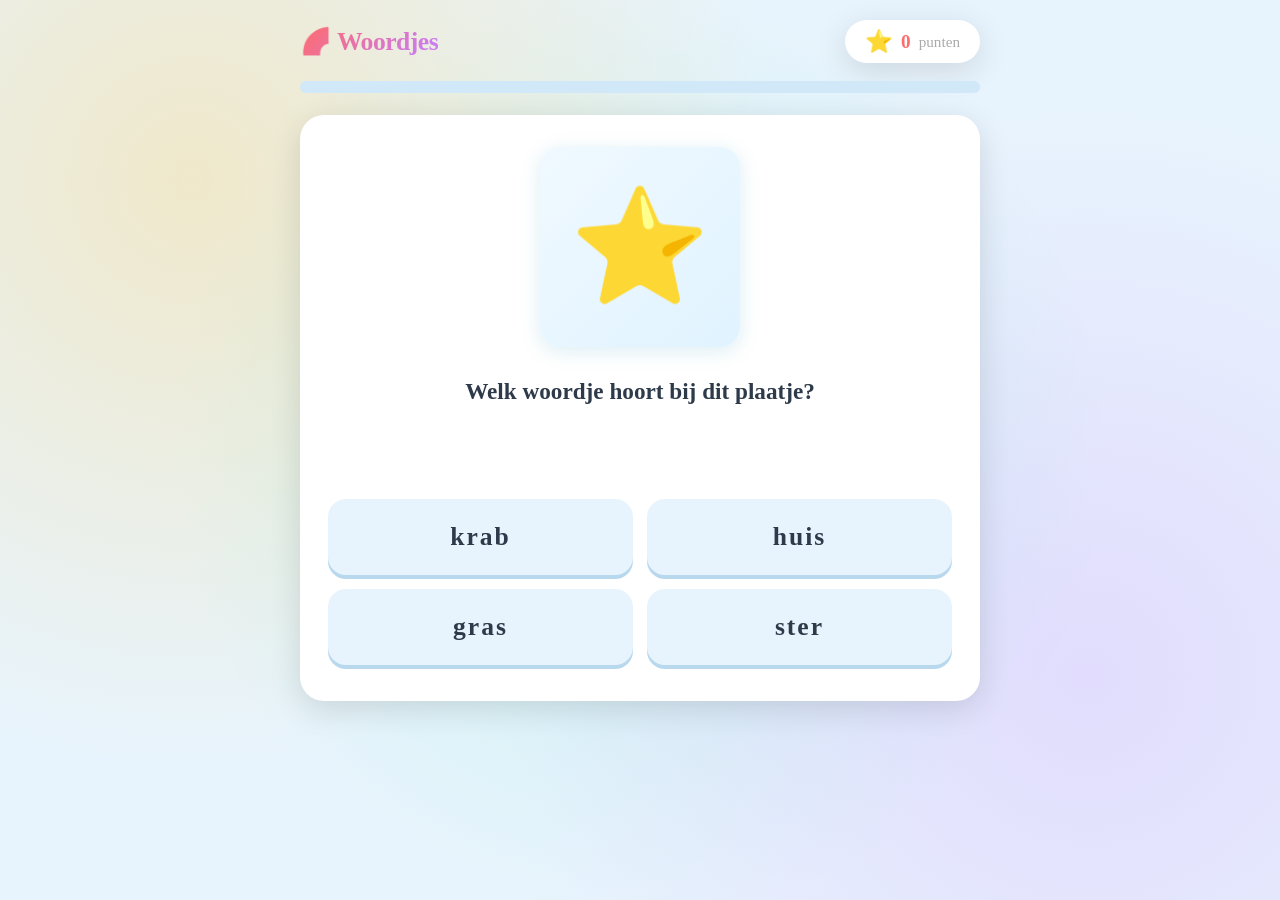
==== index.html @ d2e3b865 "init woorden app" ====
<!DOCTYPE html>
<html lang="nl">
<head>
  <meta charset="UTF-8" />
  <meta name="viewport" content="width=device-width, initial-scale=1.0" />
  <title>Woordjes Oefenen 🌟</title>

  <!--
  ╔══════════════════════════════════════════════════════════╗
  ║   AFBEELDINGEN VERVANGEN                                 ║
  ║                                                          ║
  ║   Elke vraag heeft een "emoji" veld (voor de weergave)   ║
  ║   én een optioneel "image" veld.                         ║
  ║                                                          ║
  ║   Om een echte afbeelding te gebruiken:                  ║
  ║   1. Maak een map "images" naast dit HTML-bestand        ║
  ║   2. Voeg je afbeelding toe, bijv. "kat.png"             ║
  ║   3. Zet bij het woord: image: "images/kat.png"          ║
  ║   4. De app gebruikt dan automatisch die afbeelding      ║
  ║                                                          ║
  ║   Zolang er geen "image" is, wordt de emoji getoond.     ║
  ╚══════════════════════════════════════════════════════════╝
  -->

  <style>
    /* ── Variabelen & Reset ── */
    :root {
      --sky:    #e8f4fd;
      --sun:    #ffd166;
      --coral:  #ff6b6b;
      --mint:   #06d6a0;
      --blue:   #118ab2;
      --purple: #c77dff;
      --dark:   #2d3a4a;
      --white:  #ffffff;
      --radius: 24px;
      --shadow: 0 8px 32px rgba(0,0,0,.12);
    }

    *, *::before, *::after { box-sizing: border-box; margin: 0; padding: 0; }

    body {
      min-height: 100vh;
      background: var(--sky);
      background-image:
        radial-gradient(circle at 15% 20%, #ffd16655 0%, transparent 45%),
        radial-gradient(circle at 85% 75%, #c77dff33 0%, transparent 45%),
        radial-gradient(circle at 50% 50%, #06d6a022 0%, transparent 60%);
      font-family: 'Comic Sans MS', 'Chalkboard SE', 'Nunito', cursive;
      display: flex;
      flex-direction: column;
      align-items: center;
      justify-content: flex-start;
      padding: 20px 16px 40px;
      color: var(--dark);
    }

    /* ── Header ── */
    header {
      width: 100%;
      max-width: 680px;
      display: flex;
      justify-content: space-between;
      align-items: center;
      margin-bottom: 18px;
    }

    .logo {
      font-size: 1.6rem;
      font-weight: 900;
      background: linear-gradient(135deg, var(--coral), var(--purple));
      -webkit-background-clip: text;
      -webkit-text-fill-color: transparent;
      background-clip: text;
      letter-spacing: -0.5px;
    }

    .score-box {
      background: var(--white);
      border-radius: 50px;
      padding: 8px 20px;
      box-shadow: var(--shadow);
      display: flex;
      align-items: center;
      gap: 8px;
      font-size: 1.2rem;
      font-weight: 800;
    }

    .score-box .star { font-size: 1.4rem; }
    #score-display { color: var(--coral); }

    /* ── Voortgangsbalk ── */
    .progress-wrap {
      width: 100%;
      max-width: 680px;
      height: 12px;
      background: #d0e8f8;
      border-radius: 50px;
      margin-bottom: 22px;
      overflow: hidden;
    }

    #progress-bar {
      height: 100%;
      background: linear-gradient(90deg, var(--mint), var(--blue));
      border-radius: 50px;
      transition: width .6s cubic-bezier(.34,1.56,.64,1);
      width: 0%;
    }

    /* ── Kaart ── */
    .card {
      background: var(--white);
      border-radius: var(--radius);
      box-shadow: var(--shadow);
      width: 100%;
      max-width: 680px;
      padding: 32px 28px 36px;
      display: flex;
      flex-direction: column;
      align-items: center;
      gap: 28px;
    }

    /* ── Afbeelding / Emoji ── */
    .image-wrap {
      width: 200px;
      height: 200px;
      border-radius: 20px;
      background: linear-gradient(135deg, #f0f9ff, #e0f3ff);
      display: flex;
      align-items: center;
      justify-content: center;
      overflow: hidden;
      box-shadow: 0 4px 20px rgba(17,138,178,.15);
      position: relative;
    }

    .image-wrap img {
      width: 100%;
      height: 100%;
      object-fit: cover;
      border-radius: 20px;
    }

    .image-emoji {
      font-size: 7rem;
      line-height: 1;
      user-select: none;
    }

    /* ── Vraag-tekst ── */
    .question-text {
      font-size: 1.45rem;
      font-weight: 700;
      text-align: center;
      color: var(--dark);
      line-height: 1.4;
    }

    /* ── Antwoordknoppen ── */
    .answers {
      display: grid;
      grid-template-columns: 1fr 1fr;
      gap: 14px;
      width: 100%;
    }

    .answer-btn {
      padding: 20px 10px;
      border: 3px solid transparent;
      border-radius: 18px;
      background: var(--sky);
      font-family: inherit;
      font-size: 1.6rem;
      font-weight: 900;
      letter-spacing: 2px;
      cursor: pointer;
      transition: transform .15s, background .2s, border-color .2s, box-shadow .2s;
      box-shadow: 0 4px 0 #b8d8ee;
      color: var(--dark);
      user-select: none;
      -webkit-tap-highlight-color: transparent;
    }

    .answer-btn:hover {
      transform: translateY(-3px);
      box-shadow: 0 7px 0 #a0cce8;
      background: #d4edf9;
    }

    .answer-btn:active { transform: translateY(2px); box-shadow: 0 2px 0 #a0cce8; }

    .answer-btn.correct {
      background: #d4f7e8;
      border-color: var(--mint);
      box-shadow: 0 4px 0 #04b882;
      animation: wiggle .5s ease;
    }

    .answer-btn.wrong {
      background: #ffe0e0;
      border-color: var(--coral);
      box-shadow: 0 4px 0 #e05555;
      animation: shake .4s ease;
    }

    /* ── Feedback-banner ── */
    #feedback {
      font-size: 1.5rem;
      font-weight: 900;
      text-align: center;
      min-height: 2.2rem;
      transition: opacity .3s;
    }

    #feedback.good { color: var(--mint); }
    #feedback.bad  { color: var(--coral); }

    /* ── Confetti canvas (bovenop alles) ── */
    #confetti-canvas {
      position: fixed;
      inset: 0;
      pointer-events: none;
      z-index: 999;
    }

    /* ── Eindscore-scherm ── */
    #end-screen {
      display: none;
      flex-direction: column;
      align-items: center;
      gap: 20px;
      text-align: center;
    }

    #end-screen .trophy { font-size: 6rem; animation: bounce 1s infinite alternate; }

    #end-screen h2 {
      font-size: 2rem;
      font-weight: 900;
      color: var(--coral);
    }

    #end-screen p {
      font-size: 1.3rem;
      color: var(--dark);
    }

    .restart-btn {
      margin-top: 10px;
      padding: 18px 48px;
      border: none;
      border-radius: 50px;
      background: linear-gradient(135deg, var(--coral), var(--purple));
      color: var(--white);
      font-family: inherit;
      font-size: 1.3rem;
      font-weight: 900;
      cursor: pointer;
      box-shadow: 0 6px 0 #a040cc;
      transition: transform .15s, box-shadow .15s;
    }

    .restart-btn:hover { transform: translateY(-3px); box-shadow: 0 9px 0 #a040cc; }
    .restart-btn:active { transform: translateY(2px); box-shadow: 0 3px 0 #a040cc; }

    /* ── Animaties ── */
    @keyframes wiggle {
      0%,100% { transform: rotate(0deg); }
      25%      { transform: rotate(-4deg) scale(1.06); }
      75%      { transform: rotate(4deg)  scale(1.06); }
    }

    @keyframes shake {
      0%,100% { transform: translateX(0); }
      20%     { transform: translateX(-8px); }
      40%     { transform: translateX(8px); }
      60%     { transform: translateX(-6px); }
      80%     { transform: translateX(6px); }
    }

    @keyframes bounce {
      from { transform: translateY(0); }
      to   { transform: translateY(-16px); }
    }

    @keyframes popIn {
      0%   { transform: scale(0.7); opacity: 0; }
      70%  { transform: scale(1.08); }
      100% { transform: scale(1);   opacity: 1; }
    }

    .card { animation: popIn .45s cubic-bezier(.34,1.56,.64,1); }

    /* ── Responsive ── */
    @media (max-width: 420px) {
      .image-emoji { font-size: 5rem; }
      .image-wrap  { width: 160px; height: 160px; }
      .answer-btn  { font-size: 1.3rem; padding: 16px 6px; }
      .question-text { font-size: 1.2rem; }
    }
  </style>
</head>
<body>

<canvas id="confetti-canvas"></canvas>

<header>
  <div class="logo">🌈 Woordjes</div>
  <div class="score-box">
    <span class="star">⭐</span>
    <span id="score-display">0</span>
    <span style="color:#aaa; font-weight:400; font-size:.95rem;">punten</span>
  </div>
</header>

<div class="progress-wrap">
  <div id="progress-bar"></div>
</div>

<div class="card" id="game-card">

  <!-- Afbeelding -->
  <div class="image-wrap" id="image-wrap">
    <span class="image-emoji" id="word-emoji">🐱</span>
    <img id="word-img" src="" alt="" style="display:none;" />
  </div>

  <!-- Vraag -->
  <div class="question-text" id="question-text">Welk woordje hoort bij dit plaatje?</div>

  <!-- Feedback -->
  <div id="feedback"></div>

  <!-- Antwoorden -->
  <div class="answers" id="answers"></div>

  <!-- Eindscore -->
  <div id="end-screen">
    <div class="trophy">🏆</div>
    <h2 id="end-title">Super gedaan!</h2>
    <p id="end-msg"></p>
    <button class="restart-btn" onclick="startGame()">Nog een keer! 🎉</button>
  </div>

</div>

<script>
/* ═══════════════════════════════════════════════════════════
   DATA – woordenlijst
   Voeg zelf woorden toe of verander de emoji / image.
   Om een echte afbeelding te gebruiken:
     image: "images/kat.png"   (relatief pad naast dit bestand)
   ═══════════════════════════════════════════════════════════ */
const WOORDEN = [
  { woord: "boom", emoji: "🌳", image: null,  hint: "groeit in het park" },
  { woord: "huis", emoji: "🏠", image: null,  hint: "woon je in" },
  { woord: "hond", emoji: "🐶", image: null,  hint: "blaft en kwispelt" },
  { woord: "maan", emoji: "🌙", image: null,  hint: "schijnt 's nachts" },
  { woord: "boek", emoji: "📚", image: null,  hint: "lees je verhalen in" },
  { woord: "roos", emoji: "🌹", image: null,  hint: "een mooie bloem" },
  { woord: "ster", emoji: "⭐", image: null,  hint: "twinkelt aan de hemel" },
  { woord: "boot", emoji: "⛵", image: null,  hint: "vaart op het water" },
  { woord: "krab", emoji: "🦀", image: null,  hint: "loopt zijwaarts" },
  { woord: "vlam", emoji: "🔥", image: null,  hint: "warm en oranje" },
  { woord: "gras", emoji: "🌿", image: null,  hint: "groen in de tuin" },
  { woord: "peer", emoji: "🍐", image: null,  hint: "lekker stuk fruit" },
];

/* ── Spelstatus ── */
const VRAGEN_PER_SPEL = 8;   // hoeveel vragen per ronde
const OPTIES          = 4;   // aantal antwoordknoppen

let score        = 0;
let vraagNummer  = 0;
let huidigeRonde = [];       // gemengde reeks voor dit spel
let huidigIndex  = 0;
let wachtOpVolgende = false;

/* ── DOM-referenties ── */
const emojiEl    = document.getElementById("word-emoji");
const imgEl      = document.getElementById("word-img");
const feedbackEl = document.getElementById("feedback");
const answersEl  = document.getElementById("answers");
const scoreEl    = document.getElementById("score-display");
const progressEl = document.getElementById("progress-bar");
const gameCard   = document.getElementById("game-card");
const endScreen  = document.getElementById("end-screen");

/* ══════════════════════════════════════════════════════════
   HULPFUNCTIES
   ══════════════════════════════════════════════════════════ */

/** Schud een array willekeurig (Fisher-Yates) */
function schud(arr) {
  const a = [...arr];
  for (let i = a.length - 1; i > 0; i--) {
    const j = Math.floor(Math.random() * (i + 1));
    [a[i], a[j]] = [a[j], a[i]];
  }
  return a;
}

/** Kies N unieke willekeurige items uit een array */
function kiesN(arr, n) {
  return schud(arr).slice(0, n);
}

/** Spreek een woord uit via Web Speech API */
function spreekUit(woord) {
  if (!window.speechSynthesis) return;
  const utt = new SpeechSynthesisUtterance(woord);
  utt.lang = "nl-NL";
  utt.rate = 0.85;
  utt.pitch = 1.2;
  window.speechSynthesis.cancel();
  window.speechSynthesis.speak(utt);
}

/** Speel een toon via Web Audio API */
function speelToon(type) {
  try {
    const ctx = new (window.AudioContext || window.webkitAudioContext)();
    const osc = ctx.createOscillator();
    const gain = ctx.createGain();
    osc.connect(gain);
    gain.connect(ctx.destination);

    if (type === "goed") {
      // vrolijk akkoord: C – E – G
      const noten = [523, 659, 784];
      noten.forEach((freq, i) => {
        const o2 = ctx.createOscillator();
        const g2 = ctx.createGain();
        o2.connect(g2); g2.connect(ctx.destination);
        o2.frequency.value = freq;
        o2.type = "sine";
        g2.gain.setValueAtTime(0.22, ctx.currentTime + i * 0.1);
        g2.gain.exponentialRampToValueAtTime(0.001, ctx.currentTime + i * 0.1 + 0.45);
        o2.start(ctx.currentTime + i * 0.1);
        o2.stop(ctx.currentTime + i * 0.1 + 0.5);
      });
    } else {
      osc.frequency.value = 280;
      osc.type = "sawtooth";
      gain.gain.setValueAtTime(0.18, ctx.currentTime);
      gain.gain.exponentialRampToValueAtTime(0.001, ctx.currentTime + 0.4);
      osc.start(ctx.currentTime);
      osc.stop(ctx.currentTime + 0.4);
    }
    osc.disconnect(); // eerste osc niet gebruikt bij "goed"
    gain.disconnect();
  } catch (_) { /* browser blokkeert audio zonder interactie */ }
}

/* ══════════════════════════════════════════════════════════
   CONFETTI
   ══════════════════════════════════════════════════════════ */
const canvas  = document.getElementById("confetti-canvas");
const ctx2d   = canvas.getContext("2d");
let confettiDeeltjes = [];
let confettiAnim = null;

function startConfetti() {
  canvas.width  = window.innerWidth;
  canvas.height = window.innerHeight;
  confettiDeeltjes = Array.from({ length: 80 }, () => ({
    x:    Math.random() * canvas.width,
    y:    Math.random() * -canvas.height * 0.5,
    w:    8 + Math.random() * 12,
    h:    5 + Math.random() * 8,
    kleur: ["#ffd166","#ff6b6b","#06d6a0","#118ab2","#c77dff","#ffffff"][Math.floor(Math.random()*6)],
    hoek: Math.random() * 360,
    snel: 2 + Math.random() * 4,
    swing: (Math.random() - 0.5) * 3,
  }));
  if (confettiAnim) cancelAnimationFrame(confettiAnim);
  tekenConfetti();
  setTimeout(stopConfetti, 2200);
}

function tekenConfetti() {
  ctx2d.clearRect(0, 0, canvas.width, canvas.height);
  confettiDeeltjes.forEach(p => {
    ctx2d.save();
    ctx2d.translate(p.x, p.y);
    ctx2d.rotate(p.hoek * Math.PI / 180);
    ctx2d.fillStyle = p.kleur;
    ctx2d.fillRect(-p.w/2, -p.h/2, p.w, p.h);
    ctx2d.restore();
    p.y     += p.snel;
    p.x     += p.swing;
    p.hoek  += 3;
  });
  confettiAnim = requestAnimationFrame(tekenConfetti);
}

function stopConfetti() {
  if (confettiAnim) cancelAnimationFrame(confettiAnim);
  ctx2d.clearRect(0, 0, canvas.width, canvas.height);
}

/* ══════════════════════════════════════════════════════════
   SPELLOGICA
   ══════════════════════════════════════════════════════════ */

function startGame() {
  score        = 0;
  huidigIndex  = 0;
  wachtOpVolgende = false;
  huidigeRonde = kiesN(WOORDEN, Math.min(VRAGEN_PER_SPEL, WOORDEN.length));

  scoreEl.textContent = "0";
  endScreen.style.display  = "none";
  document.getElementById("image-wrap").style.display = "flex";
  document.getElementById("question-text").style.display = "";
  answersEl.style.display = "";
  feedbackEl.textContent  = "";

  toonVraag();
}

function toonVraag() {
  if (huidigIndex >= huidigeRonde.length) {
    toonEindscherm();
    return;
  }

  wachtOpVolgende = false;
  feedbackEl.textContent = "";
  feedbackEl.className   = "";

  const juist = huidigeRonde[huidigIndex];

  // Voortgangsbalk
  progressEl.style.width = (huidigIndex / huidigeRonde.length * 100) + "%";

  // Afbeelding of emoji
  if (juist.image) {
    imgEl.src = juist.image;
    imgEl.alt = juist.woord;
    imgEl.style.display = "block";
    emojiEl.style.display = "none";
  } else {
    emojiEl.textContent   = juist.emoji;
    emojiEl.style.display = "block";
    imgEl.style.display   = "none";
  }

  // Spreek het woord 1× uit na korte vertraging
  setTimeout(() => spreekUit(juist.woord), 400);

  // Genereer antwoordopties: 1 juist + (OPTIES-1) willekeurige anderen
  const anderen = WOORDEN.filter(w => w.woord !== juist.woord);
  const fout    = kiesN(anderen, OPTIES - 1);
  const opties  = schud([juist, ...fout]);

  // Bouw knoppen
  answersEl.innerHTML = "";
  opties.forEach(optie => {
    const btn = document.createElement("button");
    btn.className       = "answer-btn";
    btn.textContent     = optie.woord;
    btn.dataset.correct = optie.woord === juist.woord ? "ja" : "nee";
    btn.addEventListener("click", () => checkAntwoord(btn, juist));
    answersEl.appendChild(btn);
  });
}

function checkAntwoord(geklikt, juist) {
  if (wachtOpVolgende) return;

  const isGoed = geklikt.dataset.correct === "ja";

  if (isGoed) {
    wachtOpVolgende = true;
    score++;
    scoreEl.textContent = score;

    geklikt.classList.add("correct");
    feedbackEl.textContent = "Goed gedaan! 🎉";
    feedbackEl.className   = "good";

    speelToon("goed");
    startConfetti();

    setTimeout(() => {
      geklikt.classList.remove("correct");
      huidigIndex++;
      toonVraag();
    }, 1200);

  } else {
    geklikt.classList.add("wrong");
    feedbackEl.textContent = "Probeer nog eens 😊";
    feedbackEl.className   = "bad";

    speelToon("fout");

    setTimeout(() => geklikt.classList.remove("wrong"), 500);
  }
}

function toonEindscherm() {
  progressEl.style.width = "100%";

  document.getElementById("image-wrap").style.display = "none";
  document.getElementById("question-text").style.display = "none";
  answersEl.style.display = "none";
  feedbackEl.textContent  = "";
  endScreen.style.display = "flex";

  const totaal = huidigeRonde.length;
  const pct    = Math.round(score / totaal * 100);

  let titel, bericht;
  if (pct === 100) {
    titel   = "Wauw, perfect! 🌟";
    bericht = `Je had alle ${totaal} woordjes goed! Je bent een echte woordenster!`;
    startConfetti(); startConfetti();
  } else if (pct >= 75) {
    titel   = "Super gedaan! 🏆";
    bericht = `${score} van de ${totaal} woordjes goed. Geweldig!`;
  } else if (pct >= 50) {
    titel   = "Goed bezig! 😊";
    bericht = `${score} van de ${totaal} woordjes goed. Blijf oefenen!`;
  } else {
    titel   = "Blijf oefenen! 💪";
    bericht = `${score} van de ${totaal} woordjes goed. Volgende keer beter!`;
  }

  document.getElementById("end-title").textContent = titel;
  document.getElementById("end-msg").textContent   = bericht;

  spreekUit(titel.replace(/[🌟🏆😊💪]/g, ""));
}

/* ── Start ── */
startGame();
</script>
</body>
</html>
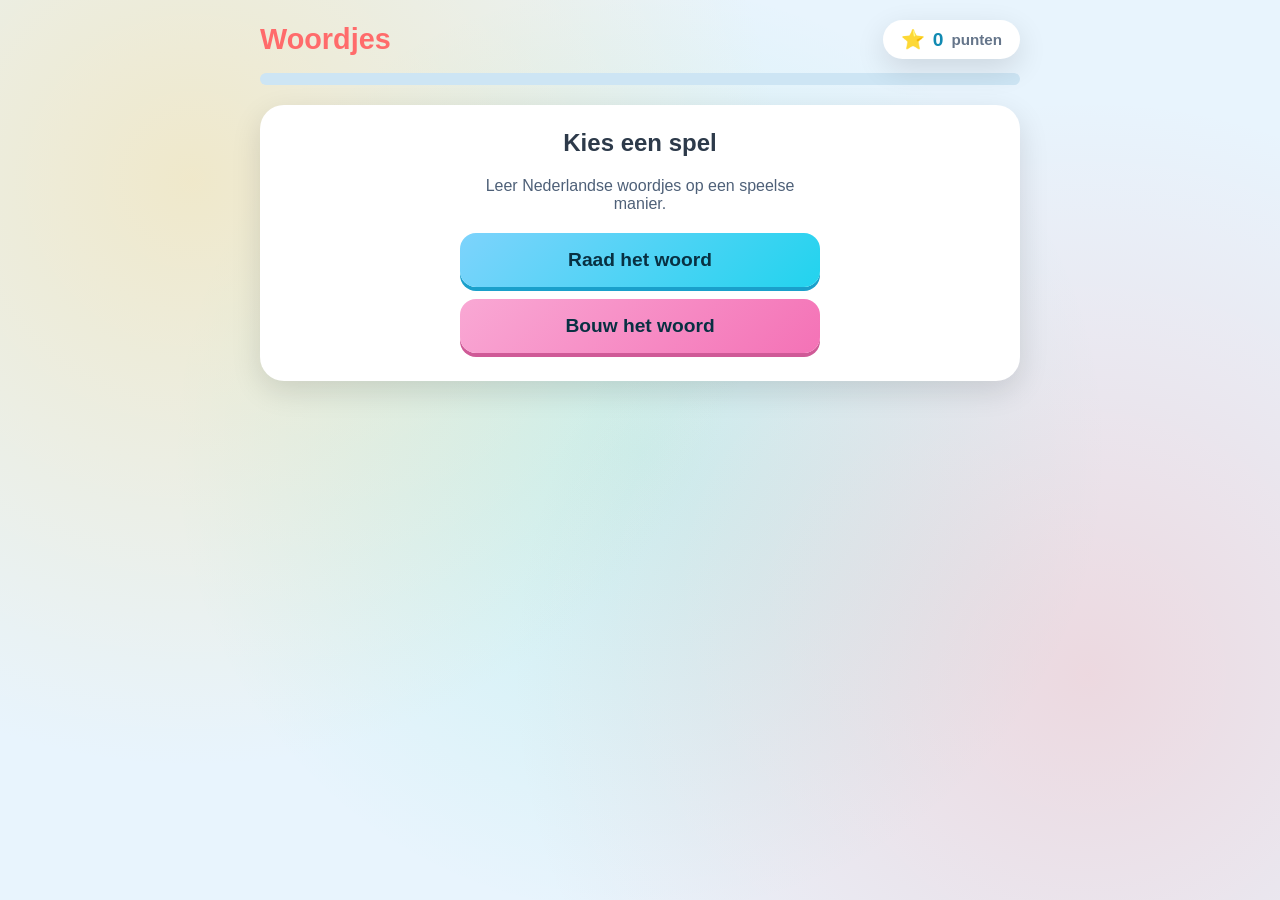
==== commit 814e12a5: "nieuw spelletje toegevoegd drag drop" ====
--- a/index.html
+++ b/index.html
@@ -1,644 +1,69 @@
-<!DOCTYPE html>
+<!doctype html>
 <html lang="nl">
-<head>
-  <meta charset="UTF-8" />
-  <meta name="viewport" content="width=device-width, initial-scale=1.0" />
-  <title>Woordjes Oefenen 🌟</title>
+  <head>
+    <meta charset="UTF-8" />
+    <meta name="viewport" content="width=device-width, initial-scale=1.0" />
+    <title>Woordjes Oefenen</title>
+    <link rel="stylesheet" href="./assets/css/styles.css" />
+  </head>
+  <body>
+    <canvas id="confetti-canvas"></canvas>
 
-  <!--
-  ╔══════════════════════════════════════════════════════════╗
-  ║   AFBEELDINGEN VERVANGEN                                 ║
-  ║                                                          ║
-  ║   Elke vraag heeft een "emoji" veld (voor de weergave)   ║
-  ║   én een optioneel "image" veld.                         ║
-  ║                                                          ║
-  ║   Om een echte afbeelding te gebruiken:                  ║
-  ║   1. Maak een map "images" naast dit HTML-bestand        ║
-  ║   2. Voeg je afbeelding toe, bijv. "kat.png"             ║
-  ║   3. Zet bij het woord: image: "images/kat.png"          ║
-  ║   4. De app gebruikt dan automatisch die afbeelding      ║
-  ║                                                          ║
-  ║   Zolang er geen "image" is, wordt de emoji getoond.     ║
-  ╚══════════════════════════════════════════════════════════╝
-  -->
+    <header class="app-header">
+      <div class="logo">Woordjes</div>
+      <div class="score-box">
+        <span class="star">⭐</span>
+        <span id="score-display">0</span>
+        <span class="score-label">punten</span>
+      </div>
+    </header>
 
-  <style>
-    /* ── Variabelen & Reset ── */
-    :root {
-      --sky:    #e8f4fd;
-      --sun:    #ffd166;
-      --coral:  #ff6b6b;
-      --mint:   #06d6a0;
-      --blue:   #118ab2;
-      --purple: #c77dff;
-      --dark:   #2d3a4a;
-      --white:  #ffffff;
-      --radius: 24px;
-      --shadow: 0 8px 32px rgba(0,0,0,.12);
-    }
+    <div class="progress-wrap" aria-label="voortgang">
+      <div id="progress-bar"></div>
+    </div>
 
-    *, *::before, *::after { box-sizing: border-box; margin: 0; padding: 0; }
+    <main class="card">
+      <section id="menu-screen" class="screen active">
+        <h1>Kies een spel</h1>
+        <p class="intro">Leer Nederlandse woordjes op een speelse manier.</p>
+        <div class="menu-actions">
+          <button id="btn-start-guess" class="menu-btn">Raad het woord</button>
+          <button id="btn-start-build" class="menu-btn menu-btn-secondary">Bouw het woord</button>
+        </div>
+      </section>
 
-    body {
-      min-height: 100vh;
-      background: var(--sky);
-      background-image:
-        radial-gradient(circle at 15% 20%, #ffd16655 0%, transparent 45%),
-        radial-gradient(circle at 85% 75%, #c77dff33 0%, transparent 45%),
-        radial-gradient(circle at 50% 50%, #06d6a022 0%, transparent 60%);
-      font-family: 'Comic Sans MS', 'Chalkboard SE', 'Nunito', cursive;
-      display: flex;
-      flex-direction: column;
-      align-items: center;
-      justify-content: flex-start;
-      padding: 20px 16px 40px;
-      color: var(--dark);
-    }
+      <section id="guess-screen" class="screen" aria-live="polite">
+        <div class="image-wrap" id="guess-image-wrap">
+          <span class="image-emoji" id="guess-emoji">🌳</span>
+          <img id="guess-image" src="" alt="Woord afbeelding" />
+        </div>
+        <p class="question-text">Welk woord hoort bij dit plaatje?</p>
+        <div id="guess-feedback" class="feedback"></div>
+        <div id="guess-answers" class="answers"></div>
+      </section>
 
-    /* ── Header ── */
-    header {
-      width: 100%;
-      max-width: 680px;
-      display: flex;
-      justify-content: space-between;
-      align-items: center;
-      margin-bottom: 18px;
-    }
+      <section id="build-screen" class="screen" aria-live="polite">
+        <div class="image-wrap" id="build-image-wrap">
+          <span class="image-emoji" id="build-emoji">📘</span>
+          <img id="build-image" src="" alt="Woord afbeelding" />
+        </div>
+        <p class="question-text">Sleep letters naar de vakjes en bouw het woord.</p>
+        <div id="build-slots" class="slots"></div>
+        <div id="build-letters" class="letters"></div>
+        <div id="build-feedback" class="feedback"></div>
+      </section>
 
-    .logo {
-      font-size: 1.6rem;
-      font-weight: 900;
-      background: linear-gradient(135deg, var(--coral), var(--purple));
-      -webkit-background-clip: text;
-      -webkit-text-fill-color: transparent;
-      background-clip: text;
-      letter-spacing: -0.5px;
-    }
+      <section id="end-screen" class="screen">
+        <div class="trophy">🏆</div>
+        <h2 id="end-title">Super gedaan!</h2>
+        <p id="end-message"></p>
+        <div class="menu-actions">
+          <button id="btn-play-again" class="menu-btn">Nog een keer</button>
+          <button id="btn-back-menu" class="menu-btn menu-btn-secondary">Terug naar menu</button>
+        </div>
+      </section>
+    </main>
 
-    .score-box {
-      background: var(--white);
-      border-radius: 50px;
-      padding: 8px 20px;
-      box-shadow: var(--shadow);
-      display: flex;
-      align-items: center;
-      gap: 8px;
-      font-size: 1.2rem;
-      font-weight: 800;
-    }
-
-    .score-box .star { font-size: 1.4rem; }
-    #score-display { color: var(--coral); }
-
-    /* ── Voortgangsbalk ── */
-    .progress-wrap {
-      width: 100%;
-      max-width: 680px;
-      height: 12px;
-      background: #d0e8f8;
-      border-radius: 50px;
-      margin-bottom: 22px;
-      overflow: hidden;
-    }
-
-    #progress-bar {
-      height: 100%;
-      background: linear-gradient(90deg, var(--mint), var(--blue));
-      border-radius: 50px;
-      transition: width .6s cubic-bezier(.34,1.56,.64,1);
-      width: 0%;
-    }
-
-    /* ── Kaart ── */
-    .card {
-      background: var(--white);
-      border-radius: var(--radius);
-      box-shadow: var(--shadow);
-      width: 100%;
-      max-width: 680px;
-      padding: 32px 28px 36px;
-      display: flex;
-      flex-direction: column;
-      align-items: center;
-      gap: 28px;
-    }
-
-    /* ── Afbeelding / Emoji ── */
-    .image-wrap {
-      width: 200px;
-      height: 200px;
-      border-radius: 20px;
-      background: linear-gradient(135deg, #f0f9ff, #e0f3ff);
-      display: flex;
-      align-items: center;
-      justify-content: center;
-      overflow: hidden;
-      box-shadow: 0 4px 20px rgba(17,138,178,.15);
-      position: relative;
-    }
-
-    .image-wrap img {
-      width: 100%;
-      height: 100%;
-      object-fit: cover;
-      border-radius: 20px;
-    }
-
-    .image-emoji {
-      font-size: 7rem;
-      line-height: 1;
-      user-select: none;
-    }
-
-    /* ── Vraag-tekst ── */
-    .question-text {
-      font-size: 1.45rem;
-      font-weight: 700;
-      text-align: center;
-      color: var(--dark);
-      line-height: 1.4;
-    }
-
-    /* ── Antwoordknoppen ── */
-    .answers {
-      display: grid;
-      grid-template-columns: 1fr 1fr;
-      gap: 14px;
-      width: 100%;
-    }
-
-    .answer-btn {
-      padding: 20px 10px;
-      border: 3px solid transparent;
-      border-radius: 18px;
-      background: var(--sky);
-      font-family: inherit;
-      font-size: 1.6rem;
-      font-weight: 900;
-      letter-spacing: 2px;
-      cursor: pointer;
-      transition: transform .15s, background .2s, border-color .2s, box-shadow .2s;
-      box-shadow: 0 4px 0 #b8d8ee;
-      color: var(--dark);
-      user-select: none;
-      -webkit-tap-highlight-color: transparent;
-    }
-
-    .answer-btn:hover {
-      transform: translateY(-3px);
-      box-shadow: 0 7px 0 #a0cce8;
-      background: #d4edf9;
-    }
-
-    .answer-btn:active { transform: translateY(2px); box-shadow: 0 2px 0 #a0cce8; }
-
-    .answer-btn.correct {
-      background: #d4f7e8;
-      border-color: var(--mint);
-      box-shadow: 0 4px 0 #04b882;
-      animation: wiggle .5s ease;
-    }
-
-    .answer-btn.wrong {
-      background: #ffe0e0;
-      border-color: var(--coral);
-      box-shadow: 0 4px 0 #e05555;
-      animation: shake .4s ease;
-    }
-
-    /* ── Feedback-banner ── */
-    #feedback {
-      font-size: 1.5rem;
-      font-weight: 900;
-      text-align: center;
-      min-height: 2.2rem;
-      transition: opacity .3s;
-    }
-
-    #feedback.good { color: var(--mint); }
-    #feedback.bad  { color: var(--coral); }
-
-    /* ── Confetti canvas (bovenop alles) ── */
-    #confetti-canvas {
-      position: fixed;
-      inset: 0;
-      pointer-events: none;
-      z-index: 999;
-    }
-
-    /* ── Eindscore-scherm ── */
-    #end-screen {
-      display: none;
-      flex-direction: column;
-      align-items: center;
-      gap: 20px;
-      text-align: center;
-    }
-
-    #end-screen .trophy { font-size: 6rem; animation: bounce 1s infinite alternate; }
-
-    #end-screen h2 {
-      font-size: 2rem;
-      font-weight: 900;
-      color: var(--coral);
-    }
-
-    #end-screen p {
-      font-size: 1.3rem;
-      color: var(--dark);
-    }
-
-    .restart-btn {
-      margin-top: 10px;
-      padding: 18px 48px;
-      border: none;
-      border-radius: 50px;
-      background: linear-gradient(135deg, var(--coral), var(--purple));
-      color: var(--white);
-      font-family: inherit;
-      font-size: 1.3rem;
-      font-weight: 900;
-      cursor: pointer;
-      box-shadow: 0 6px 0 #a040cc;
-      transition: transform .15s, box-shadow .15s;
-    }
-
-    .restart-btn:hover { transform: translateY(-3px); box-shadow: 0 9px 0 #a040cc; }
-    .restart-btn:active { transform: translateY(2px); box-shadow: 0 3px 0 #a040cc; }
-
-    /* ── Animaties ── */
-    @keyframes wiggle {
-      0%,100% { transform: rotate(0deg); }
-      25%      { transform: rotate(-4deg) scale(1.06); }
-      75%      { transform: rotate(4deg)  scale(1.06); }
-    }
-
-    @keyframes shake {
-      0%,100% { transform: translateX(0); }
-      20%     { transform: translateX(-8px); }
-      40%     { transform: translateX(8px); }
-      60%     { transform: translateX(-6px); }
-      80%     { transform: translateX(6px); }
-    }
-
-    @keyframes bounce {
-      from { transform: translateY(0); }
-      to   { transform: translateY(-16px); }
-    }
-
-    @keyframes popIn {
-      0%   { transform: scale(0.7); opacity: 0; }
-      70%  { transform: scale(1.08); }
-      100% { transform: scale(1);   opacity: 1; }
-    }
-
-    .card { animation: popIn .45s cubic-bezier(.34,1.56,.64,1); }
-
-    /* ── Responsive ── */
-    @media (max-width: 420px) {
-      .image-emoji { font-size: 5rem; }
-      .image-wrap  { width: 160px; height: 160px; }
-      .answer-btn  { font-size: 1.3rem; padding: 16px 6px; }
-      .question-text { font-size: 1.2rem; }
-    }
-  </style>
-</head>
-<body>
-
-<canvas id="confetti-canvas"></canvas>
-
-<header>
-  <div class="logo">🌈 Woordjes</div>
-  <div class="score-box">
-    <span class="star">⭐</span>
-    <span id="score-display">0</span>
-    <span style="color:#aaa; font-weight:400; font-size:.95rem;">punten</span>
-  </div>
-</header>
-
-<div class="progress-wrap">
-  <div id="progress-bar"></div>
-</div>
-
-<div class="card" id="game-card">
-
-  <!-- Afbeelding -->
-  <div class="image-wrap" id="image-wrap">
-    <span class="image-emoji" id="word-emoji">🐱</span>
-    <img id="word-img" src="" alt="" style="display:none;" />
-  </div>
-
-  <!-- Vraag -->
-  <div class="question-text" id="question-text">Welk woordje hoort bij dit plaatje?</div>
-
-  <!-- Feedback -->
-  <div id="feedback"></div>
-
-  <!-- Antwoorden -->
-  <div class="answers" id="answers"></div>
-
-  <!-- Eindscore -->
-  <div id="end-screen">
-    <div class="trophy">🏆</div>
-    <h2 id="end-title">Super gedaan!</h2>
-    <p id="end-msg"></p>
-    <button class="restart-btn" onclick="startGame()">Nog een keer! 🎉</button>
-  </div>
-
-</div>
-
-<script>
-/* ═══════════════════════════════════════════════════════════
-   DATA – woordenlijst
-   Voeg zelf woorden toe of verander de emoji / image.
-   Om een echte afbeelding te gebruiken:
-     image: "images/kat.png"   (relatief pad naast dit bestand)
-   ═══════════════════════════════════════════════════════════ */
-const WOORDEN = [
-  { woord: "boom", emoji: "🌳", image: null,  hint: "groeit in het park" },
-  { woord: "huis", emoji: "🏠", image: null,  hint: "woon je in" },
-  { woord: "hond", emoji: "🐶", image: null,  hint: "blaft en kwispelt" },
-  { woord: "maan", emoji: "🌙", image: null,  hint: "schijnt 's nachts" },
-  { woord: "boek", emoji: "📚", image: null,  hint: "lees je verhalen in" },
-  { woord: "roos", emoji: "🌹", image: null,  hint: "een mooie bloem" },
-  { woord: "ster", emoji: "⭐", image: null,  hint: "twinkelt aan de hemel" },
-  { woord: "boot", emoji: "⛵", image: null,  hint: "vaart op het water" },
-  { woord: "krab", emoji: "🦀", image: null,  hint: "loopt zijwaarts" },
-  { woord: "vlam", emoji: "🔥", image: null,  hint: "warm en oranje" },
-  { woord: "gras", emoji: "🌿", image: null,  hint: "groen in de tuin" },
-  { woord: "peer", emoji: "🍐", image: null,  hint: "lekker stuk fruit" },
-];
-
-/* ── Spelstatus ── */
-const VRAGEN_PER_SPEL = 8;   // hoeveel vragen per ronde
-const OPTIES          = 4;   // aantal antwoordknoppen
-
-let score        = 0;
-let vraagNummer  = 0;
-let huidigeRonde = [];       // gemengde reeks voor dit spel
-let huidigIndex  = 0;
-let wachtOpVolgende = false;
-
-/* ── DOM-referenties ── */
-const emojiEl    = document.getElementById("word-emoji");
-const imgEl      = document.getElementById("word-img");
-const feedbackEl = document.getElementById("feedback");
-const answersEl  = document.getElementById("answers");
-const scoreEl    = document.getElementById("score-display");
-const progressEl = document.getElementById("progress-bar");
-const gameCard   = document.getElementById("game-card");
-const endScreen  = document.getElementById("end-screen");
-
-/* ══════════════════════════════════════════════════════════
-   HULPFUNCTIES
-   ══════════════════════════════════════════════════════════ */
-
-/** Schud een array willekeurig (Fisher-Yates) */
-function schud(arr) {
-  const a = [...arr];
-  for (let i = a.length - 1; i > 0; i--) {
-    const j = Math.floor(Math.random() * (i + 1));
-    [a[i], a[j]] = [a[j], a[i]];
-  }
-  return a;
-}
-
-/** Kies N unieke willekeurige items uit een array */
-function kiesN(arr, n) {
-  return schud(arr).slice(0, n);
-}
-
-/** Spreek een woord uit via Web Speech API */
-function spreekUit(woord) {
-  if (!window.speechSynthesis) return;
-  const utt = new SpeechSynthesisUtterance(woord);
-  utt.lang = "nl-NL";
-  utt.rate = 0.85;
-  utt.pitch = 1.2;
-  window.speechSynthesis.cancel();
-  window.speechSynthesis.speak(utt);
-}
-
-/** Speel een toon via Web Audio API */
-function speelToon(type) {
-  try {
-    const ctx = new (window.AudioContext || window.webkitAudioContext)();
-    const osc = ctx.createOscillator();
-    const gain = ctx.createGain();
-    osc.connect(gain);
-    gain.connect(ctx.destination);
-
-    if (type === "goed") {
-      // vrolijk akkoord: C – E – G
-      const noten = [523, 659, 784];
-      noten.forEach((freq, i) => {
-        const o2 = ctx.createOscillator();
-        const g2 = ctx.createGain();
-        o2.connect(g2); g2.connect(ctx.destination);
-        o2.frequency.value = freq;
-        o2.type = "sine";
-        g2.gain.setValueAtTime(0.22, ctx.currentTime + i * 0.1);
-        g2.gain.exponentialRampToValueAtTime(0.001, ctx.currentTime + i * 0.1 + 0.45);
-        o2.start(ctx.currentTime + i * 0.1);
-        o2.stop(ctx.currentTime + i * 0.1 + 0.5);
-      });
-    } else {
-      osc.frequency.value = 280;
-      osc.type = "sawtooth";
-      gain.gain.setValueAtTime(0.18, ctx.currentTime);
-      gain.gain.exponentialRampToValueAtTime(0.001, ctx.currentTime + 0.4);
-      osc.start(ctx.currentTime);
-      osc.stop(ctx.currentTime + 0.4);
-    }
-    osc.disconnect(); // eerste osc niet gebruikt bij "goed"
-    gain.disconnect();
-  } catch (_) { /* browser blokkeert audio zonder interactie */ }
-}
-
-/* ══════════════════════════════════════════════════════════
-   CONFETTI
-   ══════════════════════════════════════════════════════════ */
-const canvas  = document.getElementById("confetti-canvas");
-const ctx2d   = canvas.getContext("2d");
-let confettiDeeltjes = [];
-let confettiAnim = null;
-
-function startConfetti() {
-  canvas.width  = window.innerWidth;
-  canvas.height = window.innerHeight;
-  confettiDeeltjes = Array.from({ length: 80 }, () => ({
-    x:    Math.random() * canvas.width,
-    y:    Math.random() * -canvas.height * 0.5,
-    w:    8 + Math.random() * 12,
-    h:    5 + Math.random() * 8,
-    kleur: ["#ffd166","#ff6b6b","#06d6a0","#118ab2","#c77dff","#ffffff"][Math.floor(Math.random()*6)],
-    hoek: Math.random() * 360,
-    snel: 2 + Math.random() * 4,
-    swing: (Math.random() - 0.5) * 3,
-  }));
-  if (confettiAnim) cancelAnimationFrame(confettiAnim);
-  tekenConfetti();
-  setTimeout(stopConfetti, 2200);
-}
-
-function tekenConfetti() {
-  ctx2d.clearRect(0, 0, canvas.width, canvas.height);
-  confettiDeeltjes.forEach(p => {
-    ctx2d.save();
-    ctx2d.translate(p.x, p.y);
-    ctx2d.rotate(p.hoek * Math.PI / 180);
-    ctx2d.fillStyle = p.kleur;
-    ctx2d.fillRect(-p.w/2, -p.h/2, p.w, p.h);
-    ctx2d.restore();
-    p.y     += p.snel;
-    p.x     += p.swing;
-    p.hoek  += 3;
-  });
-  confettiAnim = requestAnimationFrame(tekenConfetti);
-}
-
-function stopConfetti() {
-  if (confettiAnim) cancelAnimationFrame(confettiAnim);
-  ctx2d.clearRect(0, 0, canvas.width, canvas.height);
-}
-
-/* ══════════════════════════════════════════════════════════
-   SPELLOGICA
-   ══════════════════════════════════════════════════════════ */
-
-function startGame() {
-  score        = 0;
-  huidigIndex  = 0;
-  wachtOpVolgende = false;
-  huidigeRonde = kiesN(WOORDEN, Math.min(VRAGEN_PER_SPEL, WOORDEN.length));
-
-  scoreEl.textContent = "0";
-  endScreen.style.display  = "none";
-  document.getElementById("image-wrap").style.display = "flex";
-  document.getElementById("question-text").style.display = "";
-  answersEl.style.display = "";
-  feedbackEl.textContent  = "";
-
-  toonVraag();
-}
-
-function toonVraag() {
-  if (huidigIndex >= huidigeRonde.length) {
-    toonEindscherm();
-    return;
-  }
-
-  wachtOpVolgende = false;
-  feedbackEl.textContent = "";
-  feedbackEl.className   = "";
-
-  const juist = huidigeRonde[huidigIndex];
-
-  // Voortgangsbalk
-  progressEl.style.width = (huidigIndex / huidigeRonde.length * 100) + "%";
-
-  // Afbeelding of emoji
-  if (juist.image) {
-    imgEl.src = juist.image;
-    imgEl.alt = juist.woord;
-    imgEl.style.display = "block";
-    emojiEl.style.display = "none";
-  } else {
-    emojiEl.textContent   = juist.emoji;
-    emojiEl.style.display = "block";
-    imgEl.style.display   = "none";
-  }
-
-  // Spreek het woord 1× uit na korte vertraging
-  setTimeout(() => spreekUit(juist.woord), 400);
-
-  // Genereer antwoordopties: 1 juist + (OPTIES-1) willekeurige anderen
-  const anderen = WOORDEN.filter(w => w.woord !== juist.woord);
-  const fout    = kiesN(anderen, OPTIES - 1);
-  const opties  = schud([juist, ...fout]);
-
-  // Bouw knoppen
-  answersEl.innerHTML = "";
-  opties.forEach(optie => {
-    const btn = document.createElement("button");
-    btn.className       = "answer-btn";
-    btn.textContent     = optie.woord;
-    btn.dataset.correct = optie.woord === juist.woord ? "ja" : "nee";
-    btn.addEventListener("click", () => checkAntwoord(btn, juist));
-    answersEl.appendChild(btn);
-  });
-}
-
-function checkAntwoord(geklikt, juist) {
-  if (wachtOpVolgende) return;
-
-  const isGoed = geklikt.dataset.correct === "ja";
-
-  if (isGoed) {
-    wachtOpVolgende = true;
-    score++;
-    scoreEl.textContent = score;
-
-    geklikt.classList.add("correct");
-    feedbackEl.textContent = "Goed gedaan! 🎉";
-    feedbackEl.className   = "good";
-
-    speelToon("goed");
-    startConfetti();
-
-    setTimeout(() => {
-      geklikt.classList.remove("correct");
-      huidigIndex++;
-      toonVraag();
-    }, 1200);
-
-  } else {
-    geklikt.classList.add("wrong");
-    feedbackEl.textContent = "Probeer nog eens 😊";
-    feedbackEl.className   = "bad";
-
-    speelToon("fout");
-
-    setTimeout(() => geklikt.classList.remove("wrong"), 500);
-  }
-}
-
-function toonEindscherm() {
-  progressEl.style.width = "100%";
-
-  document.getElementById("image-wrap").style.display = "none";
-  document.getElementById("question-text").style.display = "none";
-  answersEl.style.display = "none";
-  feedbackEl.textContent  = "";
-  endScreen.style.display = "flex";
-
-  const totaal = huidigeRonde.length;
-  const pct    = Math.round(score / totaal * 100);
-
-  let titel, bericht;
-  if (pct === 100) {
-    titel   = "Wauw, perfect! 🌟";
-    bericht = `Je had alle ${totaal} woordjes goed! Je bent een echte woordenster!`;
-    startConfetti(); startConfetti();
-  } else if (pct >= 75) {
-    titel   = "Super gedaan! 🏆";
-    bericht = `${score} van de ${totaal} woordjes goed. Geweldig!`;
-  } else if (pct >= 50) {
-    titel   = "Goed bezig! 😊";
-    bericht = `${score} van de ${totaal} woordjes goed. Blijf oefenen!`;
-  } else {
-    titel   = "Blijf oefenen! 💪";
-    bericht = `${score} van de ${totaal} woordjes goed. Volgende keer beter!`;
-  }
-
-  document.getElementById("end-title").textContent = titel;
-  document.getElementById("end-msg").textContent   = bericht;
-
-  spreekUit(titel.replace(/[🌟🏆😊💪]/g, ""));
-}
-
-/* ── Start ── */
-startGame();
-</script>
-</body>
+    <script type="module" src="./assets/js/main.js"></script>
+  </body>
 </html>
--- a/assets/css/styles.css
+++ b/assets/css/styles.css
@@ -0,0 +1,320 @@
+:root {
+  --sky: #e8f4fd;
+  --sun: #ffd166;
+  --coral: #ff6b6b;
+  --mint: #06d6a0;
+  --blue: #118ab2;
+  --dark: #2d3a4a;
+  --white: #ffffff;
+  --soft: #dff0fb;
+  --slot: #f9f2ff;
+  --radius: 24px;
+  --shadow: 0 10px 30px rgba(0, 0, 0, 0.12);
+}
+
+* {
+  box-sizing: border-box;
+}
+
+body {
+  margin: 0;
+  min-height: 100vh;
+  padding: 20px 14px 40px;
+  font-family: "Trebuchet MS", "Verdana", sans-serif;
+  color: var(--dark);
+  background: var(--sky);
+  background-image:
+    radial-gradient(circle at 15% 20%, #ffd16655 0%, transparent 45%),
+    radial-gradient(circle at 85% 75%, #ff6b6b33 0%, transparent 45%),
+    radial-gradient(circle at 50% 50%, #06d6a022 0%, transparent 60%);
+}
+
+#confetti-canvas {
+  position: fixed;
+  inset: 0;
+  pointer-events: none;
+  z-index: 40;
+}
+
+.app-header {
+  width: 100%;
+  max-width: 760px;
+  margin: 0 auto 14px;
+  display: flex;
+  align-items: center;
+  justify-content: space-between;
+}
+
+.logo {
+  font-size: 1.8rem;
+  font-weight: 900;
+  color: var(--coral);
+}
+
+.score-box {
+  display: flex;
+  align-items: center;
+  gap: 8px;
+  background: var(--white);
+  border-radius: 999px;
+  padding: 8px 18px;
+  box-shadow: var(--shadow);
+  font-size: 1.2rem;
+  font-weight: 800;
+}
+
+#score-display {
+  color: var(--blue);
+}
+
+.score-label {
+  color: #65758a;
+  font-size: 0.95rem;
+  font-weight: 600;
+}
+
+.progress-wrap {
+  width: 100%;
+  max-width: 760px;
+  margin: 0 auto 20px;
+  height: 12px;
+  background: #cde5f4;
+  border-radius: 999px;
+  overflow: hidden;
+}
+
+#progress-bar {
+  height: 100%;
+  width: 0%;
+  border-radius: 999px;
+  background: linear-gradient(90deg, var(--mint), var(--blue));
+  transition: width 0.35s ease;
+}
+
+.card {
+  width: 100%;
+  max-width: 760px;
+  margin: 0 auto;
+  background: var(--white);
+  border-radius: var(--radius);
+  box-shadow: var(--shadow);
+  padding: 24px 18px 28px;
+}
+
+.screen {
+  display: none;
+  flex-direction: column;
+  align-items: center;
+  gap: 20px;
+}
+
+.screen.active {
+  display: flex;
+}
+
+h1,
+h2,
+p {
+  margin: 0;
+  text-align: center;
+}
+
+.intro {
+  max-width: 36ch;
+  color: #4e6078;
+}
+
+.menu-actions {
+  display: flex;
+  flex-direction: column;
+  gap: 12px;
+  width: 100%;
+  max-width: 360px;
+}
+
+.menu-btn {
+  border: 0;
+  border-radius: 16px;
+  padding: 16px;
+  font-size: 1.2rem;
+  font-weight: 800;
+  cursor: pointer;
+  color: #083042;
+  background: linear-gradient(135deg, #7dd3fc, #22d3ee);
+  box-shadow: 0 4px 0 #1aa0cb;
+}
+
+.menu-btn:active {
+  transform: translateY(2px);
+}
+
+.menu-btn-secondary {
+  background: linear-gradient(135deg, #f9a8d4, #f472b6);
+  box-shadow: 0 4px 0 #cf5a97;
+}
+
+.image-wrap {
+  width: 200px;
+  height: 200px;
+  border-radius: 20px;
+  background: linear-gradient(135deg, #f0f9ff, #e0f3ff);
+  display: flex;
+  align-items: center;
+  justify-content: center;
+  overflow: hidden;
+  box-shadow: 0 5px 18px rgba(17, 138, 178, 0.2);
+}
+
+.image-wrap img {
+  width: 100%;
+  height: 100%;
+  object-fit: cover;
+  display: none;
+}
+
+.image-emoji {
+  font-size: 6rem;
+  line-height: 1;
+}
+
+.question-text {
+  font-size: 1.3rem;
+  font-weight: 800;
+}
+
+.feedback {
+  min-height: 2rem;
+  font-size: 1.3rem;
+  font-weight: 900;
+}
+
+.feedback.good {
+  color: var(--mint);
+}
+
+.feedback.bad {
+  color: var(--coral);
+}
+
+.answers {
+  width: 100%;
+  display: grid;
+  grid-template-columns: 1fr 1fr;
+  gap: 12px;
+}
+
+.answer-btn {
+  border: 2px solid transparent;
+  border-radius: 16px;
+  padding: 16px 10px;
+  font-size: 1.4rem;
+  font-weight: 900;
+  cursor: pointer;
+  color: var(--dark);
+  background: var(--soft);
+  box-shadow: 0 4px 0 #bad8ec;
+}
+
+.answer-btn.correct {
+  border-color: var(--mint);
+  background: #d9f8ed;
+}
+
+.answer-btn.wrong {
+  border-color: var(--coral);
+  background: #ffe4e4;
+}
+
+.slots {
+  width: 100%;
+  display: flex;
+  gap: 12px;
+  justify-content: center;
+  flex-wrap: wrap;
+}
+
+.slot {
+  width: 72px;
+  height: 72px;
+  border-radius: 14px;
+  border: 3px dashed #c9b4e4;
+  background: var(--slot);
+  display: flex;
+  align-items: center;
+  justify-content: center;
+  font-size: 2rem;
+  font-weight: 900;
+  user-select: none;
+}
+
+.slot.filled {
+  border-style: solid;
+  border-color: #8b5cf6;
+}
+
+.slot.highlight {
+  border-color: var(--blue);
+  background: #ebf7ff;
+}
+
+.letters {
+  width: 100%;
+  display: flex;
+  gap: 10px;
+  justify-content: center;
+  flex-wrap: wrap;
+}
+
+.letter-tile {
+  min-width: 64px;
+  min-height: 64px;
+  border-radius: 14px;
+  border: 0;
+  background: #fff7d6;
+  box-shadow: 0 4px 0 #d9c269;
+  font-size: 1.9rem;
+  font-weight: 900;
+  color: #533d00;
+  cursor: grab;
+  touch-action: manipulation;
+}
+
+.letter-tile:active {
+  cursor: grabbing;
+  transform: translateY(2px);
+}
+
+.letter-tile.selected {
+  outline: 4px solid var(--blue);
+}
+
+.trophy {
+  font-size: 5rem;
+}
+
+@media (max-width: 520px) {
+  .answers {
+    grid-template-columns: 1fr;
+  }
+
+  .image-wrap {
+    width: 170px;
+    height: 170px;
+  }
+
+  .image-emoji {
+    font-size: 4.8rem;
+  }
+
+  .slot {
+    width: 64px;
+    height: 64px;
+    font-size: 1.8rem;
+  }
+
+  .letter-tile {
+    min-width: 60px;
+    min-height: 60px;
+    font-size: 1.7rem;
+  }
+}
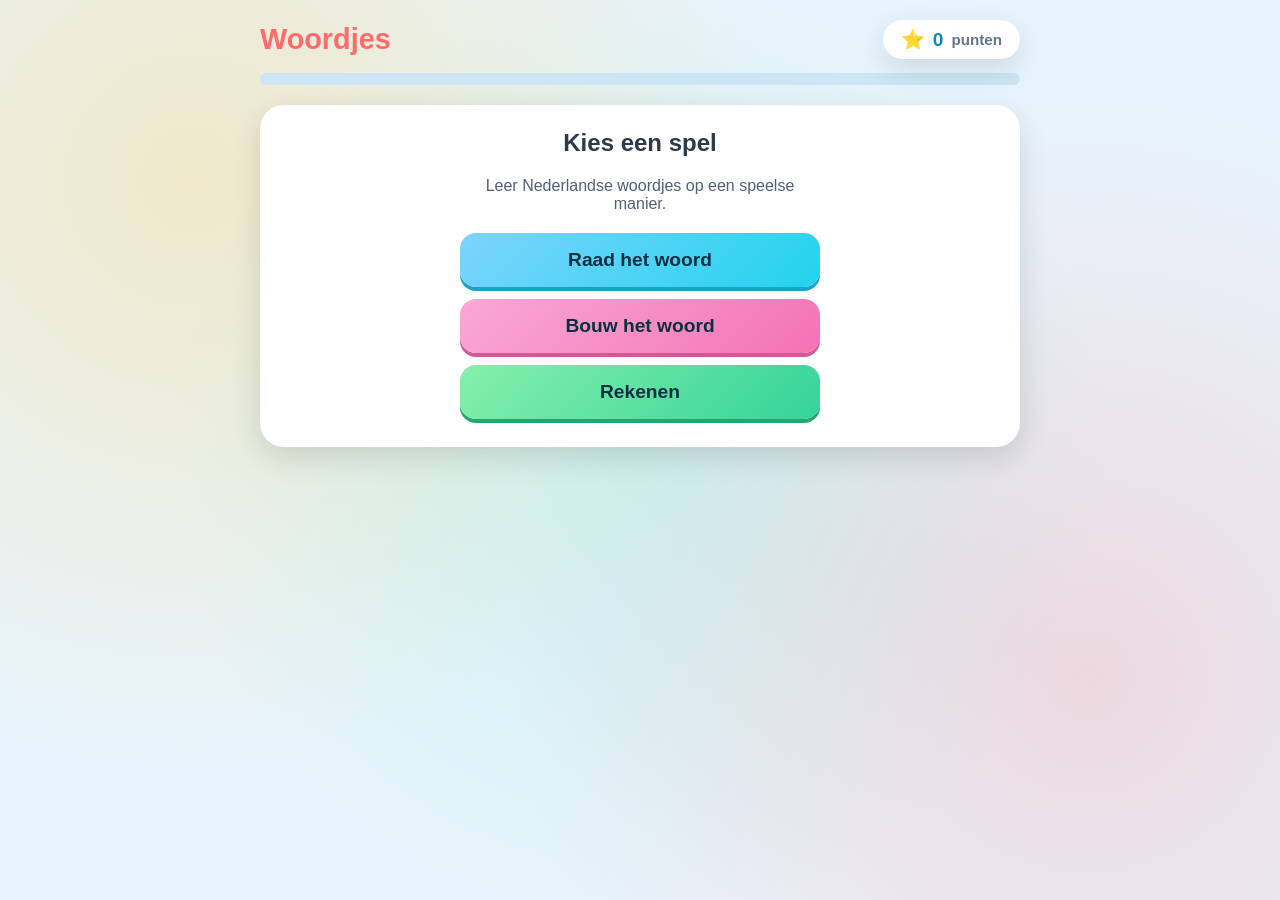
==== commit 4dd184c6: "Bouw-spel 10 woorden + fout=doorschuiven, nieuw rekenen-spel - Bouw het woord: 10 woorden per ronde," ====
--- a/index.html
+++ b/index.html
@@ -29,10 +29,12 @@
         <div class="menu-actions">
           <button id="btn-start-guess" class="menu-btn">Raad het woord</button>
           <button id="btn-start-build" class="menu-btn menu-btn-secondary">Bouw het woord</button>
+          <button id="btn-start-math" class="menu-btn menu-btn-tertiary">Rekenen</button>
         </div>
       </section>
 
       <section id="guess-screen" class="screen" aria-live="polite">
+        <button id="btn-abort-guess" class="abort-btn" type="button">Terug naar menu</button>
         <div class="image-wrap" id="guess-image-wrap">
           <span class="image-emoji" id="guess-emoji">🌳</span>
           <img id="guess-image" src="" alt="Woord afbeelding" />
@@ -43,6 +45,7 @@
       </section>
 
       <section id="build-screen" class="screen" aria-live="polite">
+        <button id="btn-abort-build" class="abort-btn" type="button">Terug naar menu</button>
         <div class="image-wrap" id="build-image-wrap">
           <span class="image-emoji" id="build-emoji">📘</span>
           <img id="build-image" src="" alt="Woord afbeelding" />
@@ -51,6 +54,13 @@
         <div id="build-slots" class="slots"></div>
         <div id="build-letters" class="letters"></div>
         <div id="build-feedback" class="feedback"></div>
+      </section>
+
+      <section id="math-screen" class="screen" aria-live="polite">
+        <button id="btn-abort-math" class="abort-btn" type="button">Terug naar menu</button>
+        <p class="math-question" id="math-question">3 + 4 = ?</p>
+        <div id="math-feedback" class="feedback"></div>
+        <div id="math-answers" class="answers"></div>
       </section>
 
       <section id="end-screen" class="screen">
--- a/assets/css/styles.css
+++ b/assets/css/styles.css
@@ -153,6 +153,19 @@
   box-shadow: 0 4px 0 #cf5a97;
 }
 
+.menu-btn-tertiary {
+  background: linear-gradient(135deg, #86efac, #34d399);
+  box-shadow: 0 4px 0 #1fa86f;
+}
+
+.math-question {
+  font-size: 3.5rem;
+  font-weight: 900;
+  letter-spacing: 0.05em;
+  text-align: center;
+  margin: 12px 0;
+}
+
 .image-wrap {
   width: 200px;
   height: 200px;
@@ -177,9 +190,31 @@
   line-height: 1;
 }
 
+.image-wrap.emoji-mode .image-emoji {
+  font-size: 8.2rem;
+  filter: drop-shadow(0 8px 12px rgba(0, 0, 0, 0.12));
+}
+
 .question-text {
   font-size: 1.3rem;
   font-weight: 800;
+}
+
+.abort-btn {
+  align-self: flex-end;
+  border: 0;
+  border-radius: 999px;
+  padding: 10px 14px;
+  font-size: 0.95rem;
+  font-weight: 800;
+  color: #ffffff;
+  background: linear-gradient(135deg, #64748b, #475569);
+  box-shadow: 0 3px 0 #334155;
+  cursor: pointer;
+}
+
+.abort-btn:active {
+  transform: translateY(2px);
 }
 
 .feedback {
@@ -306,6 +341,10 @@
     font-size: 4.8rem;
   }
 
+  .image-wrap.emoji-mode .image-emoji {
+    font-size: 6.2rem;
+  }
+
   .slot {
     width: 64px;
     height: 64px;
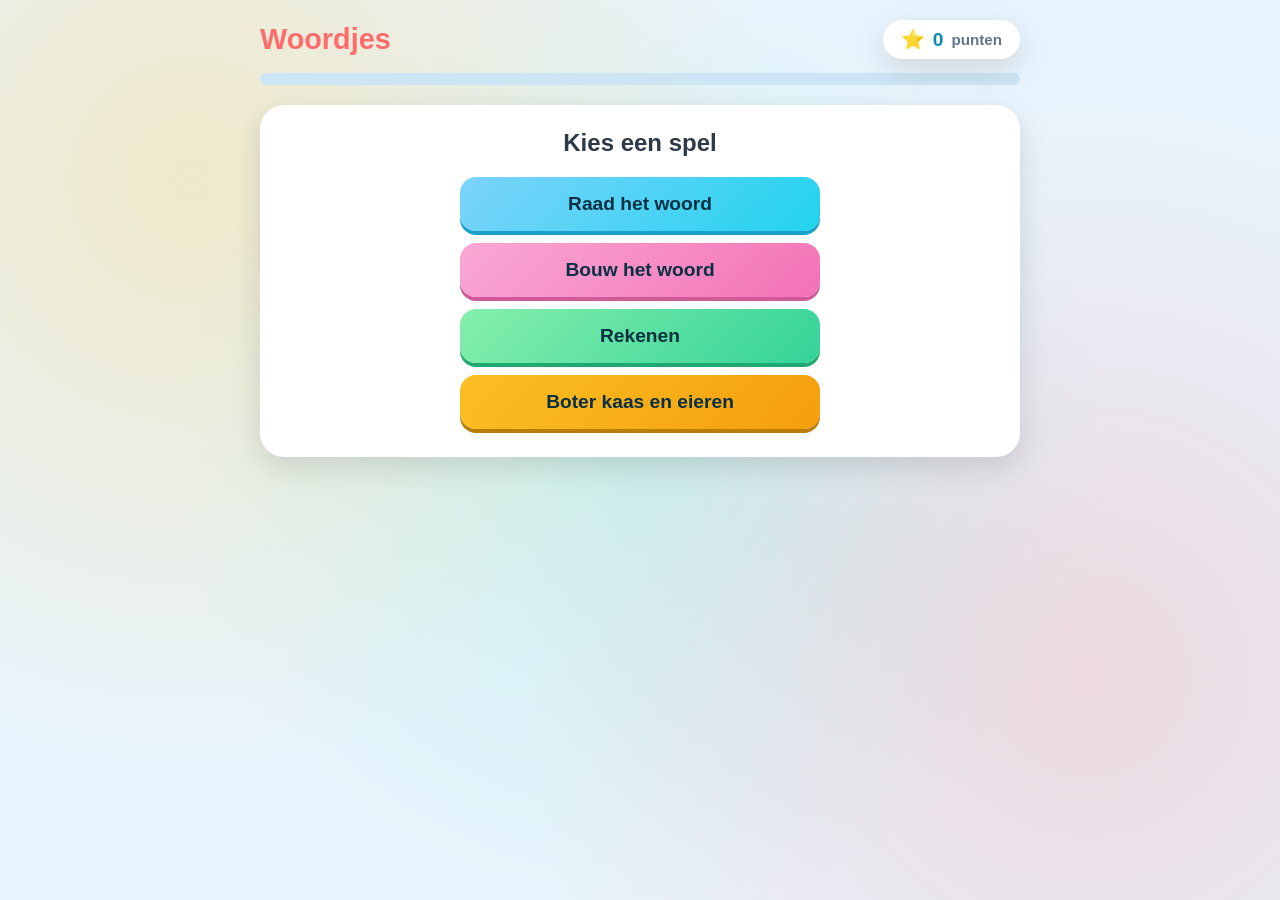
==== commit 314c8e6f: "Boter kaas en eieren spel + intro-tekst verwijderd - Nieuw spel: speler (X) vs computer (O) met eenv" ====
--- a/index.html
+++ b/index.html
@@ -25,11 +25,11 @@
     <main class="card">
       <section id="menu-screen" class="screen active">
         <h1>Kies een spel</h1>
-        <p class="intro">Leer Nederlandse woordjes op een speelse manier.</p>
         <div class="menu-actions">
           <button id="btn-start-guess" class="menu-btn">Raad het woord</button>
           <button id="btn-start-build" class="menu-btn menu-btn-secondary">Bouw het woord</button>
           <button id="btn-start-math" class="menu-btn menu-btn-tertiary">Rekenen</button>
+          <button id="btn-start-bke" class="menu-btn menu-btn-quaternary">Boter kaas en eieren</button>
         </div>
       </section>
 
@@ -56,6 +56,13 @@
         <div id="build-feedback" class="feedback"></div>
       </section>
 
+      <section id="bke-screen" class="screen" aria-live="polite">
+        <button id="btn-abort-bke" class="abort-btn" type="button">Terug naar menu</button>
+        <p id="bke-status" class="bke-status">Jouw beurt!</p>
+        <div id="bke-board" class="bke-board"></div>
+        <button id="btn-bke-restart" class="menu-btn bke-restart-btn" type="button" style="display:none">Nog een keer</button>
+      </section>
+
       <section id="math-screen" class="screen" aria-live="polite">
         <button id="btn-abort-math" class="abort-btn" type="button">Terug naar menu</button>
         <p class="math-question" id="math-question">3 + 4 = ?</p>
--- a/assets/css/styles.css
+++ b/assets/css/styles.css
@@ -158,6 +158,58 @@
   box-shadow: 0 4px 0 #1fa86f;
 }
 
+.menu-btn-quaternary {
+  background: linear-gradient(135deg, #fbbf24, #f59e0b);
+  box-shadow: 0 4px 0 #b97d0b;
+}
+
+.bke-status {
+  font-size: 1.5rem;
+  font-weight: 900;
+  text-align: center;
+  min-height: 2.2rem;
+}
+
+.bke-board {
+  display: grid;
+  grid-template-columns: repeat(3, 1fr);
+  gap: 10px;
+  width: 100%;
+  max-width: 300px;
+}
+
+.bke-cell {
+  aspect-ratio: 1;
+  border-radius: 16px;
+  background: var(--soft);
+  border: 3px solid #bad8ec;
+  font-size: 3.2rem;
+  font-weight: 900;
+  cursor: pointer;
+  display: flex;
+  align-items: center;
+  justify-content: center;
+  line-height: 1;
+  transition: background 0.15s;
+}
+
+.bke-cell:not(:disabled):hover {
+  background: #d0edfb;
+}
+
+.bke-cell.x { color: var(--coral); }
+.bke-cell.o { color: var(--blue); }
+
+.bke-cell.win {
+  background: #d9f8ed;
+  border-color: var(--mint);
+}
+
+.bke-restart-btn {
+  width: 100%;
+  max-width: 300px;
+}
+
 .math-question {
   font-size: 3.5rem;
   font-weight: 900;
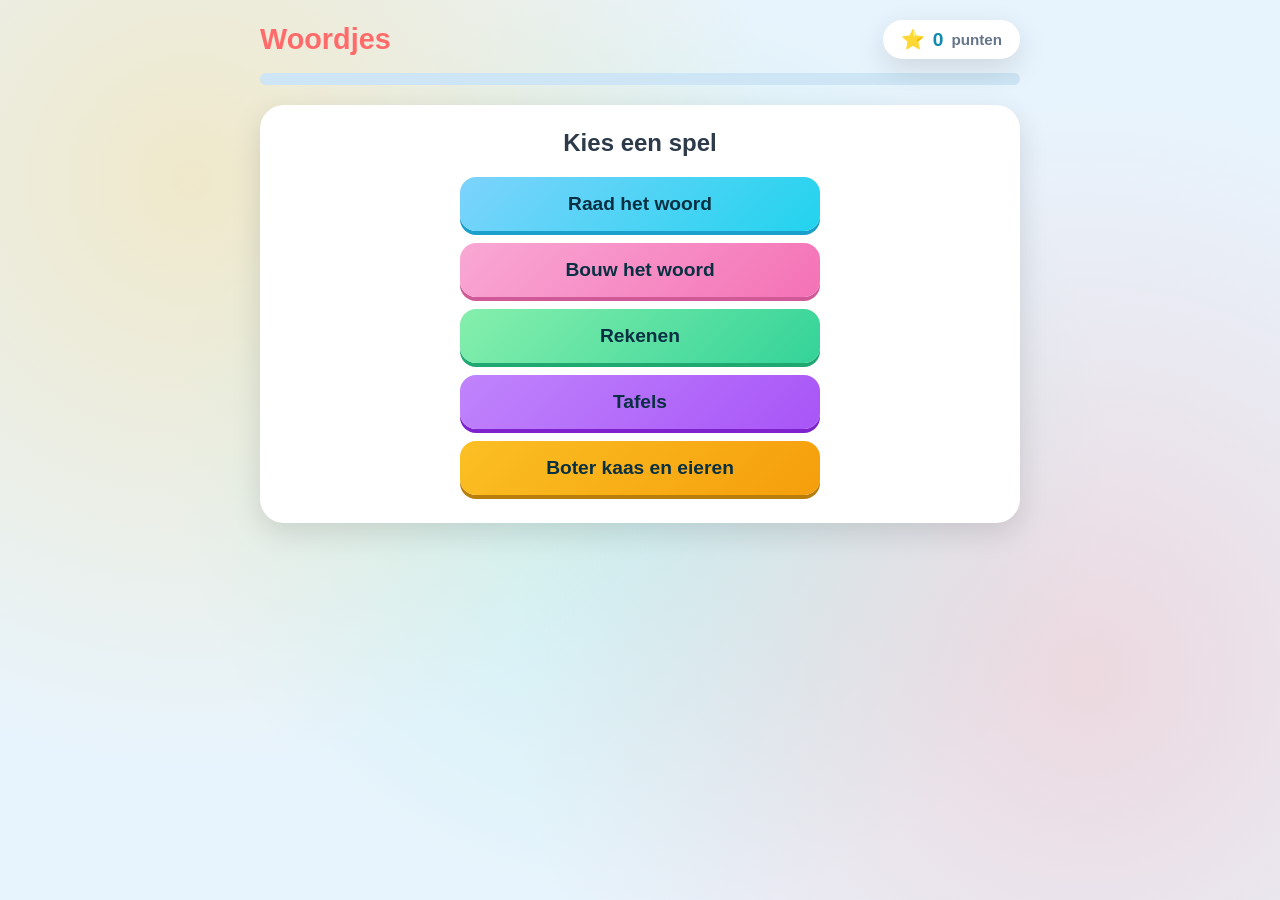
==== commit aa710e17: "Nieuw spel: Tafels van 1, 2 en 3 als aparte sectie - Paarse knop 'Tafels' op hoofdmenu - 10 vragen p" ====
--- a/index.html
+++ b/index.html
@@ -29,6 +29,7 @@
           <button id="btn-start-guess" class="menu-btn">Raad het woord</button>
           <button id="btn-start-build" class="menu-btn menu-btn-secondary">Bouw het woord</button>
           <button id="btn-start-math" class="menu-btn menu-btn-tertiary">Rekenen</button>
+          <button id="btn-start-tafels" class="menu-btn menu-btn-quinary">Tafels</button>
           <button id="btn-start-bke" class="menu-btn menu-btn-quaternary">Boter kaas en eieren</button>
         </div>
       </section>
@@ -56,11 +57,29 @@
         <div id="build-feedback" class="feedback"></div>
       </section>
 
+      <section id="tafels-screen" class="screen" aria-live="polite">
+        <button id="btn-abort-tafels" class="abort-btn" type="button">Terug naar menu</button>
+        <p class="math-question" id="tafels-question">2 × 4 = ?</p>
+        <div id="tafels-feedback" class="feedback"></div>
+        <div id="tafels-answers" class="answers"></div>
+      </section>
+
       <section id="bke-screen" class="screen" aria-live="polite">
         <button id="btn-abort-bke" class="abort-btn" type="button">Terug naar menu</button>
-        <p id="bke-status" class="bke-status">Jouw beurt!</p>
-        <div id="bke-board" class="bke-board"></div>
-        <button id="btn-bke-restart" class="menu-btn bke-restart-btn" type="button" style="display:none">Nog een keer</button>
+
+        <div id="bke-mode-select" class="bke-mode-select">
+          <p class="bke-mode-title">Wie speel jij tegen?</p>
+          <div class="menu-actions" style="max-width:300px">
+            <button id="btn-bke-vs-computer" class="menu-btn" type="button">🤖 Tegen de computer</button>
+            <button id="btn-bke-vs-player" class="menu-btn menu-btn-secondary" type="button">🧑‍🤝‍🧑 Tegen een vriend</button>
+          </div>
+        </div>
+
+        <div id="bke-game" class="bke-game" style="display:none">
+          <p id="bke-status" class="bke-status">Jouw beurt!</p>
+          <div id="bke-board" class="bke-board"></div>
+          <button id="btn-bke-restart" class="menu-btn bke-restart-btn" type="button" style="display:none">Nog een keer</button>
+        </div>
       </section>
 
       <section id="math-screen" class="screen" aria-live="polite">
--- a/assets/css/styles.css
+++ b/assets/css/styles.css
@@ -163,6 +163,31 @@
   box-shadow: 0 4px 0 #b97d0b;
 }
 
+.menu-btn-quinary {
+  background: linear-gradient(135deg, #c084fc, #a855f7);
+  box-shadow: 0 4px 0 #7e22ce;
+}
+
+.bke-mode-select {
+  display: flex;
+  flex-direction: column;
+  align-items: center;
+  gap: 16px;
+  width: 100%;
+}
+
+.bke-mode-title {
+  font-size: 1.3rem;
+  font-weight: 800;
+}
+
+.bke-game {
+  flex-direction: column;
+  align-items: center;
+  gap: 20px;
+  width: 100%;
+}
+
 .bke-status {
   font-size: 1.5rem;
   font-weight: 900;
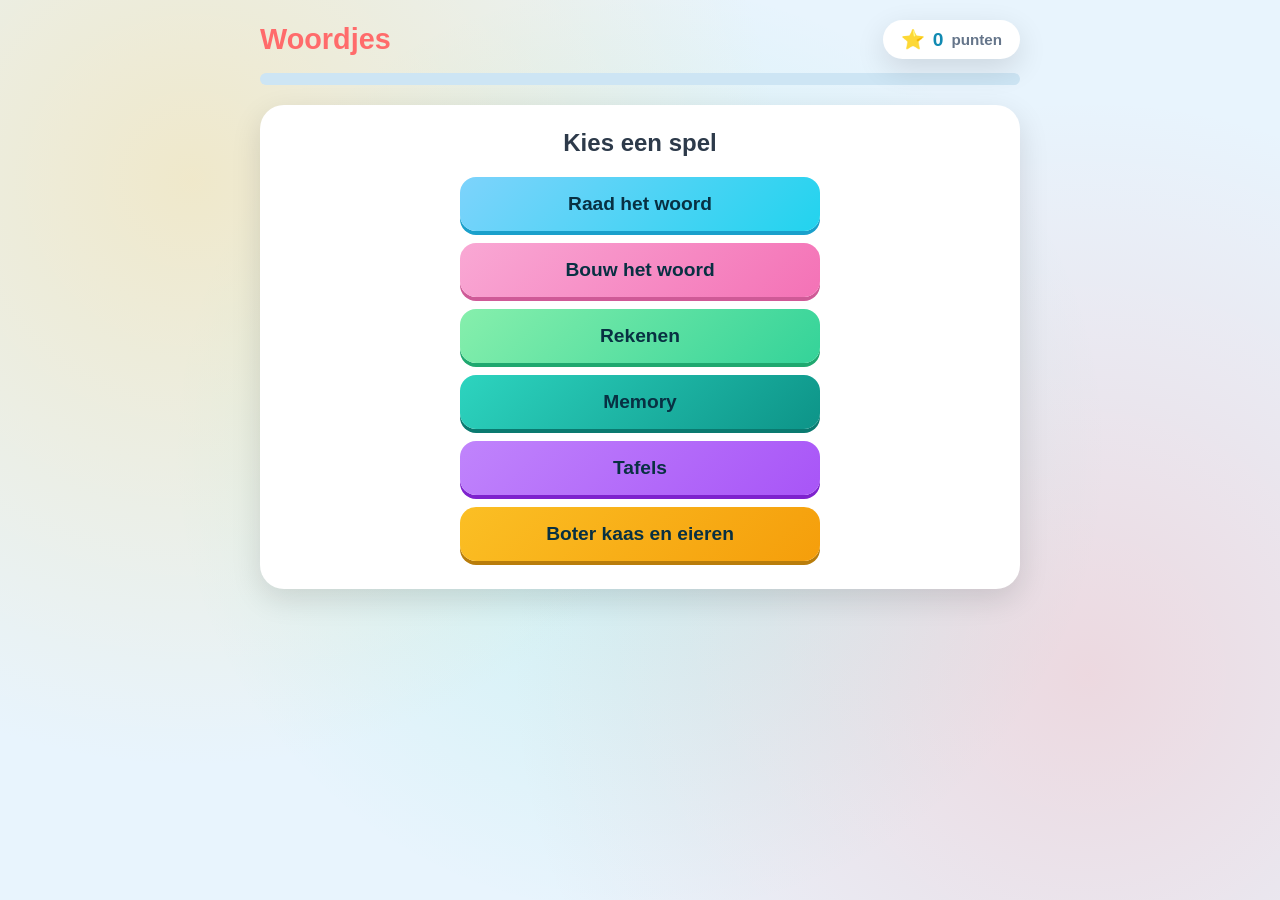
==== commit 751e6a1e: "Nieuw spel: Memory met emoji's, 4x5 raster, twee spelers - 10 paren willekeurig uit de emoji-lijst v" ====
--- a/index.html
+++ b/index.html
@@ -29,6 +29,7 @@
           <button id="btn-start-guess" class="menu-btn">Raad het woord</button>
           <button id="btn-start-build" class="menu-btn menu-btn-secondary">Bouw het woord</button>
           <button id="btn-start-math" class="menu-btn menu-btn-tertiary">Rekenen</button>
+          <button id="btn-start-memory" class="menu-btn menu-btn-memory">Memory</button>
           <button id="btn-start-tafels" class="menu-btn menu-btn-quinary">Tafels</button>
           <button id="btn-start-bke" class="menu-btn menu-btn-quaternary">Boter kaas en eieren</button>
         </div>
@@ -55,6 +56,15 @@
         <div id="build-slots" class="slots"></div>
         <div id="build-letters" class="letters"></div>
         <div id="build-feedback" class="feedback"></div>
+      </section>
+
+      <section id="memory-screen" class="screen" aria-live="polite">
+        <button id="btn-abort-memory" class="abort-btn" type="button">Terug naar menu</button>
+        <div id="memory-banner" class="memory-banner p1">
+          <p id="memory-status" class="memory-status">Speler 1 is aan de beurt</p>
+          <p id="memory-scores" class="memory-scores">Speler 1: 0 paar &nbsp;|&nbsp; Speler 2: 0 paar</p>
+        </div>
+        <div id="memory-board" class="memory-board"></div>
       </section>
 
       <section id="tafels-screen" class="screen" aria-live="polite">
--- a/assets/css/styles.css
+++ b/assets/css/styles.css
@@ -163,9 +163,85 @@
   box-shadow: 0 4px 0 #b97d0b;
 }
 
+.menu-btn-memory {
+  background: linear-gradient(135deg, #2dd4bf, #0d9488);
+  box-shadow: 0 4px 0 #0a7a70;
+}
+
 .menu-btn-quinary {
   background: linear-gradient(135deg, #c084fc, #a855f7);
   box-shadow: 0 4px 0 #7e22ce;
+}
+
+.memory-banner {
+  width: 100%;
+  border-radius: 14px;
+  padding: 12px 16px;
+  text-align: center;
+  transition: background 0.35s, color 0.35s;
+}
+
+.memory-banner.p1 {
+  background: #bfdbfe;
+  color: #1e3a5f;
+}
+
+.memory-banner.p2 {
+  background: #fce7f3;
+  color: #6b1f45;
+}
+
+.memory-status {
+  font-size: 1.1rem;
+  font-weight: 900;
+  margin: 0;
+}
+
+.memory-scores {
+  font-size: 0.9rem;
+  font-weight: 700;
+  margin: 4px 0 0;
+  opacity: 0.75;
+}
+
+.memory-board {
+  display: grid;
+  grid-template-columns: repeat(4, 1fr);
+  gap: 8px;
+  width: 100%;
+}
+
+.memory-card {
+  aspect-ratio: 1;
+  border-radius: 12px;
+  border: 3px solid #2563eb;
+  background: linear-gradient(135deg, #60a5fa, #3b82f6);
+  font-size: 1.8rem;
+  font-weight: 900;
+  color: white;
+  cursor: pointer;
+  display: flex;
+  align-items: center;
+  justify-content: center;
+  line-height: 1;
+  transition: transform 0.15s;
+}
+
+.memory-card:not(:disabled):hover {
+  transform: scale(1.06);
+}
+
+.memory-card.flipped {
+  background: white;
+  border-color: #93c5fd;
+  color: inherit;
+}
+
+.memory-card.matched {
+  background: #d9f8ed;
+  border-color: var(--mint);
+  color: inherit;
+  cursor: default;
 }
 
 .bke-mode-select {
